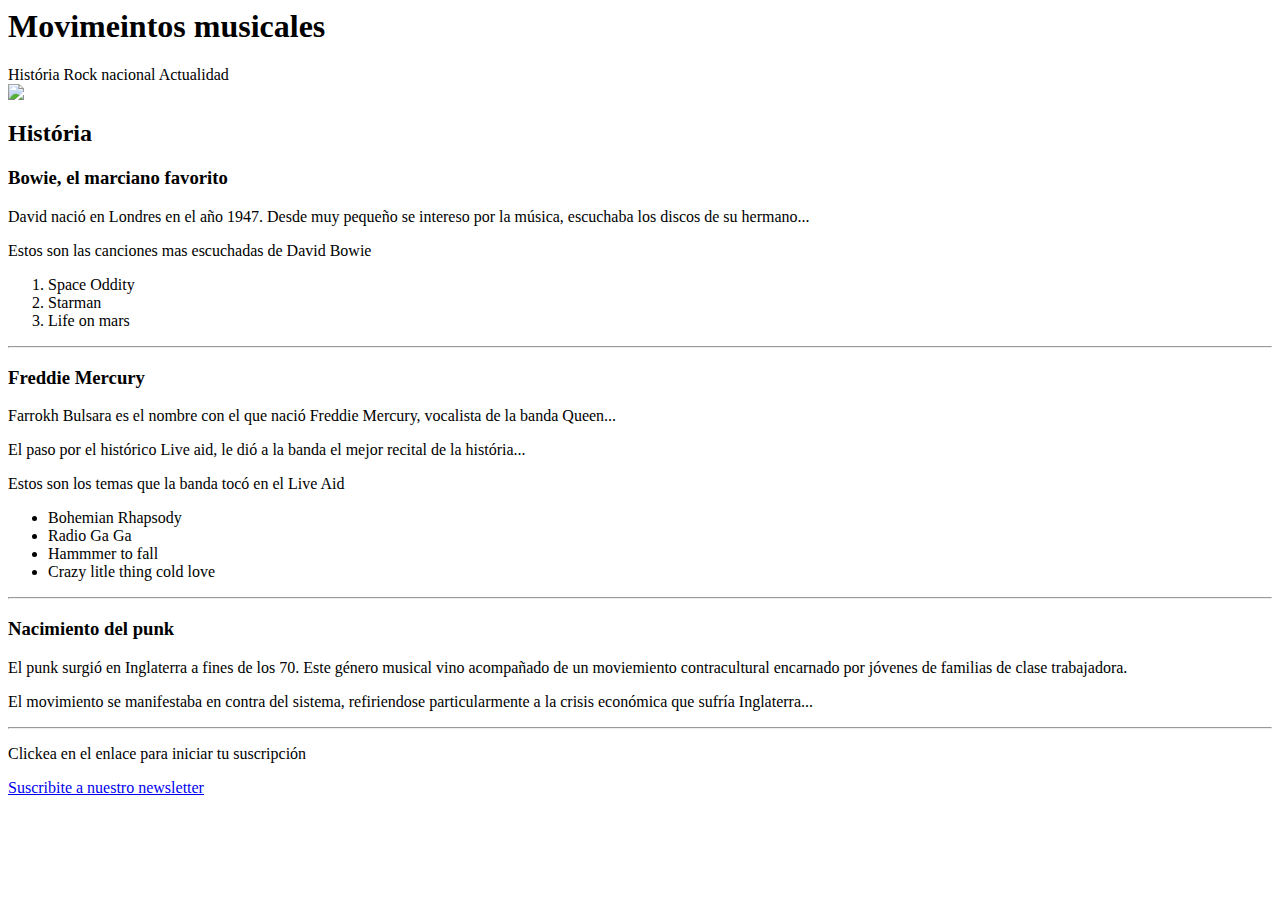
==== index.html @ 7e8a1e1f "first commit html" ====
<! DOCTYPE html>
<html lang="es">
     <head>
         <meta charset="UTF-8" />
         <meta name="viewport" content="width=device-width, initial-scale=1.0" />
         <title>pagina</title>
     </head>
     <body>
      <header> 

      <h1>Movimeintos musicales</h1>

         <spam>História</spam>
         <spam>Rock nacional</spam>
         <spam>Actualidad</spam>

      </header>
    
        <main>

         <img src="./IMAGENBOWIE.jpeg"/>

         <section>
         
               <h2>História</h2>

               <article>

               <h3>Bowie, el marciano favorito</h3>

               <div>
      
               <p>David nació en Londres en el año 1947. Desde muy pequeño se intereso por la música, escuchaba los discos de su hermano...</p>
      
            <p>Estos son las canciones mas escuchadas de David Bowie</p>
      
            <ol>
      
      <li>Space Oddity</li>
      <li>Starman</li>
      <li>Life on mars</li>
      
      
            </ol>

         </div>

            </article>

         <hr/>

<article>
   <h3>Freddie Mercury</h3>

<div>
   <p>Farrokh Bulsara es el nombre con el que nació Freddie Mercury, vocalista de la banda Queen...</p>
   <p>El paso por el histórico Live aid, le dió a la banda el mejor recital de la história...</p>
   <p>Estos son los temas que la banda tocó en el Live Aid</p>

   <ul>

      <li>Bohemian Rhapsody</li>
      <li>Radio Ga Ga</li>
      <li>Hammmer to fall</li>
      <li>Crazy litle thing cold love</li>


   </ul>

</div>

</article>
<hr/>
       
<article>
   <h3>Nacimiento del punk</h3>

   <div>
      <p>El punk surgió en Inglaterra a fines de los 70. Este género musical vino acompañado de un moviemiento contracultural encarnado por jóvenes de familias de clase trabajadora.</p>
      <p>El movimiento se manifestaba en contra del sistema, refiriendose particularmente a la crisis económica que sufría Inglaterra... </p>
      

   </div>

   
</article>
         
</section>

<hr/>


</main>

<footer>
   
<p>

 Clickea en el enlace para iniciar tu suscripción

</p>
  


   <a href="suscripcion.html">Suscribite a nuestro newsletter</a>

</footer>

</body> 
      
</html>
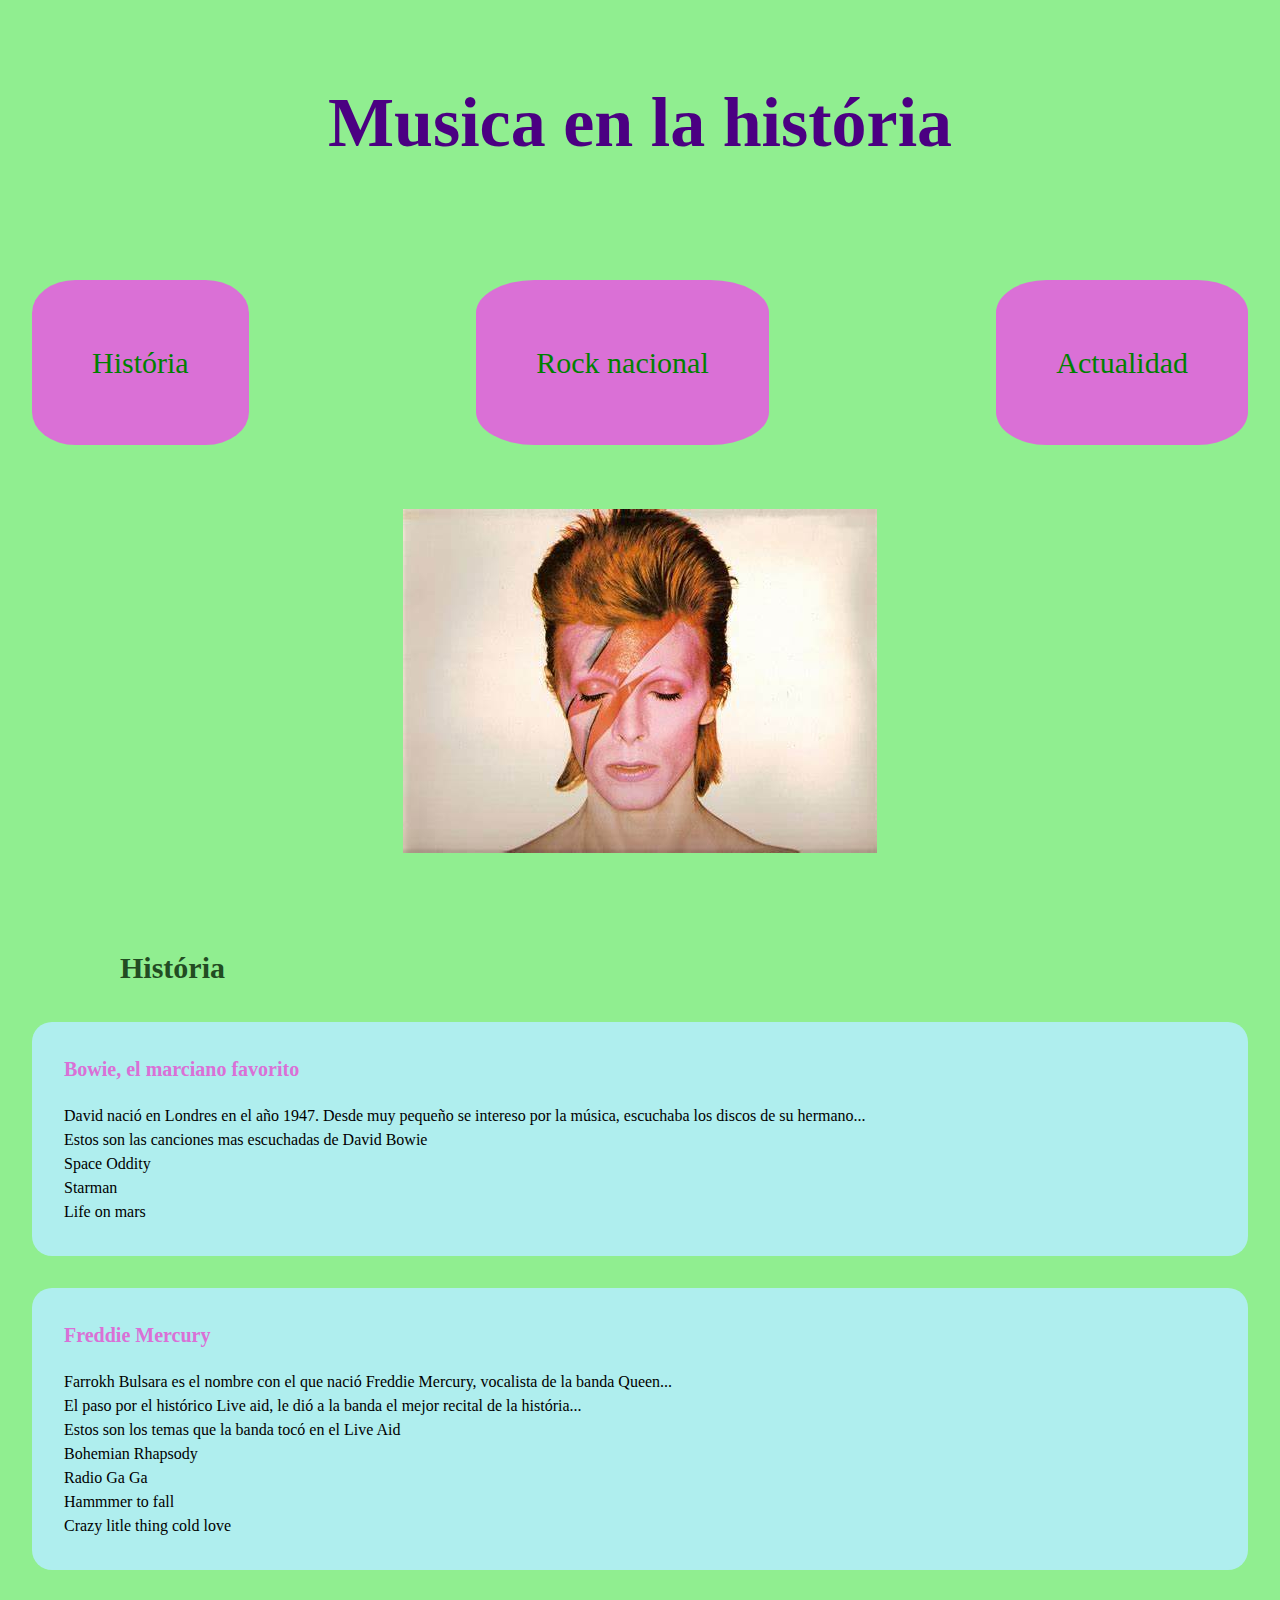
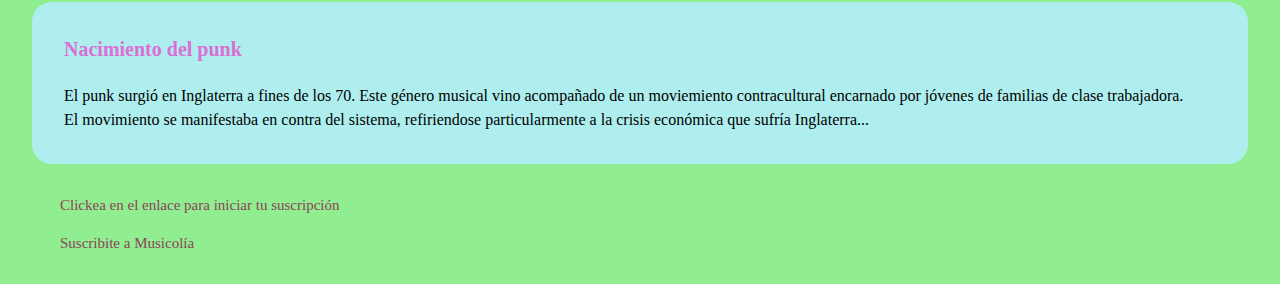
==== commit c14a71b8: "new commit" ====
--- a/index.html
+++ b/index.html
@@ -3,33 +3,49 @@
      <head>
          <meta charset="UTF-8" />
          <meta name="viewport" content="width=device-width, initial-scale=1.0" />
-         <title>pagina</title>
-     </head>
+         <title>Musicolía</title>
+       <link rel="stylesheet" href="./style.css"/>
+       <link rel="stylesheet" href="./reset.css"/>
+      </head>  
+     
      <body>
-      <header> 
+        
+        <header> 
+          <div id="title">
+           <h1>Musica en la história</h1>
+          </div>
+          
 
-      <h1>Movimeintos musicales</h1>
+          <div id="sectioncontainer">
 
-         <spam>História</spam>
-         <spam>Rock nacional</spam>
-         <spam>Actualidad</spam>
+            <div id="section"> <spam>História</spam></div>
+
+              <div id="section"><spam>Rock nacional</spam></div>
+
+               <div id="section"> <spam>Actualidad</spam></div>
+            
+            </div>
 
       </header>
     
         <main>
+           
+           <div id="image">
 
          <img src="./IMAGENBOWIE.jpeg"/>
+</div >
+         <section>
 
-         <section>
-         
-               <h2>História</h2>
+       
+            <h2 id="firsttitle">História</h2>  
+            
+            <article> 
+       
 
-               <article>
+                  <div id="content">
 
-               <h3>Bowie, el marciano favorito</h3>
+                  <h3 class="subtitle">Bowie, el marciano favorito</h3>
 
-               <div>
-      
                <p>David nació en Londres en el año 1947. Desde muy pequeño se intereso por la música, escuchaba los discos de su hermano...</p>
       
             <p>Estos son las canciones mas escuchadas de David Bowie</p>
@@ -40,19 +56,18 @@
       <li>Starman</li>
       <li>Life on mars</li>
       
-      
             </ol>
 
          </div>
 
             </article>
 
-         <hr/>
+      
+<article>
+   <div id="content">
+   <h3 class="subtitle">Freddie Mercury</h3>
 
-<article>
-   <h3>Freddie Mercury</h3>
 
-<div>
    <p>Farrokh Bulsara es el nombre con el que nació Freddie Mercury, vocalista de la banda Queen...</p>
    <p>El paso por el histórico Live aid, le dió a la banda el mejor recital de la história...</p>
    <p>Estos son los temas que la banda tocó en el Live Aid</p>
@@ -64,45 +79,47 @@
       <li>Hammmer to fall</li>
       <li>Crazy litle thing cold love</li>
 
-
    </ul>
 
 </div>
 
 </article>
-<hr/>
+
        
 <article>
-   <h3>Nacimiento del punk</h3>
 
-   <div>
+   <div id="content">
+
+      <h3 class="subtitle">Nacimiento del punk</h3>
+
       <p>El punk surgió en Inglaterra a fines de los 70. Este género musical vino acompañado de un moviemiento contracultural encarnado por jóvenes de familias de clase trabajadora.</p>
       <p>El movimiento se manifestaba en contra del sistema, refiriendose particularmente a la crisis económica que sufría Inglaterra... </p>
       
+   </div>
+  
+</article>
+</section>
+        
 
-   </div>
 
-   
-</article>
-         
-</section>
 
-<hr/>
 
 
 </main>
 
 <footer>
-   
-<p>
 
- Clickea en el enlace para iniciar tu suscripción
+<div id="click">
 
-</p>
-  
+ <p> 
+Clickea en el enlace para iniciar tu suscripción
+</p> 
 
+ <p> 
+    <a href="suscripcion.html">Suscribite a Musicolía</a> 
+</p> 
 
-   <a href="suscripcion.html">Suscribite a nuestro newsletter</a>
+</div>
 
 </footer>
 
--- a/style.css
+++ b/style.css
@@ -0,0 +1,103 @@
+body{
+    background-color: lightgreen;
+}
+
+
+#title{
+    font-size: 35px;
+    color: indigo;
+    width: fit-content;
+    margin: auto;
+    margin-top: 2em;
+    margin-bottom: 3em;
+    display: flex;
+    align-items: center;
+}
+    
+
+#firsttitle{
+font-size: 30px;
+color: rgb(34, 76, 34);
+margin: auto;
+margin-top: 2em;
+margin-inline-start: 4em;
+}
+
+
+#firsttitle:hover{
+font-size: 30px;color:rgb(97, 53, 139) ;
+
+
+}
+
+
+#image{
+    margin: auto;
+    margin-top: 2em;
+    margin-bottom: 2em;
+    width: fit-content;
+    padding: 2em;
+    display: flex;
+    align-items: center;
+}
+
+#sectioncontainer{
+margin: auto;
+margin-top: 2em;
+width: 95vw;
+padding: auto;
+display: flex;
+flex-direction: row;
+justify-content: space-between;
+}
+
+
+#content{
+width: 95vw;
+padding: 2em; background-color: paleturquoise;
+border-radius: 20px;
+margin: auto;
+margin-top: 2em;
+}
+
+#content:hover{
+    background-color: rgb(43, 195, 101);
+}
+
+
+#section{
+background-color: orchid;    
+font-size: 30px;
+color: green;
+border-radius: 20%;
+width: fit-content;
+padding: 2em;
+display: flex;
+justify-content: space-between; 
+}
+
+
+#section:hover{
+background-color: purple;
+}
+
+.subtitle{
+    font-size: 20px;
+    color: orchid;
+    margin: auto;
+    margin-bottom: 1em;
+}
+
+#click{
+font-size: 15px; color:rgb(137, 69, 89);
+padding: 2em 0px 2em 4em;
+display: flex;
+flex-direction: column;
+gap: 1em;
+}
+
+a:hover{
+    font-size: 15px; color: rgb(59, 36, 81);
+}
+ 
+
